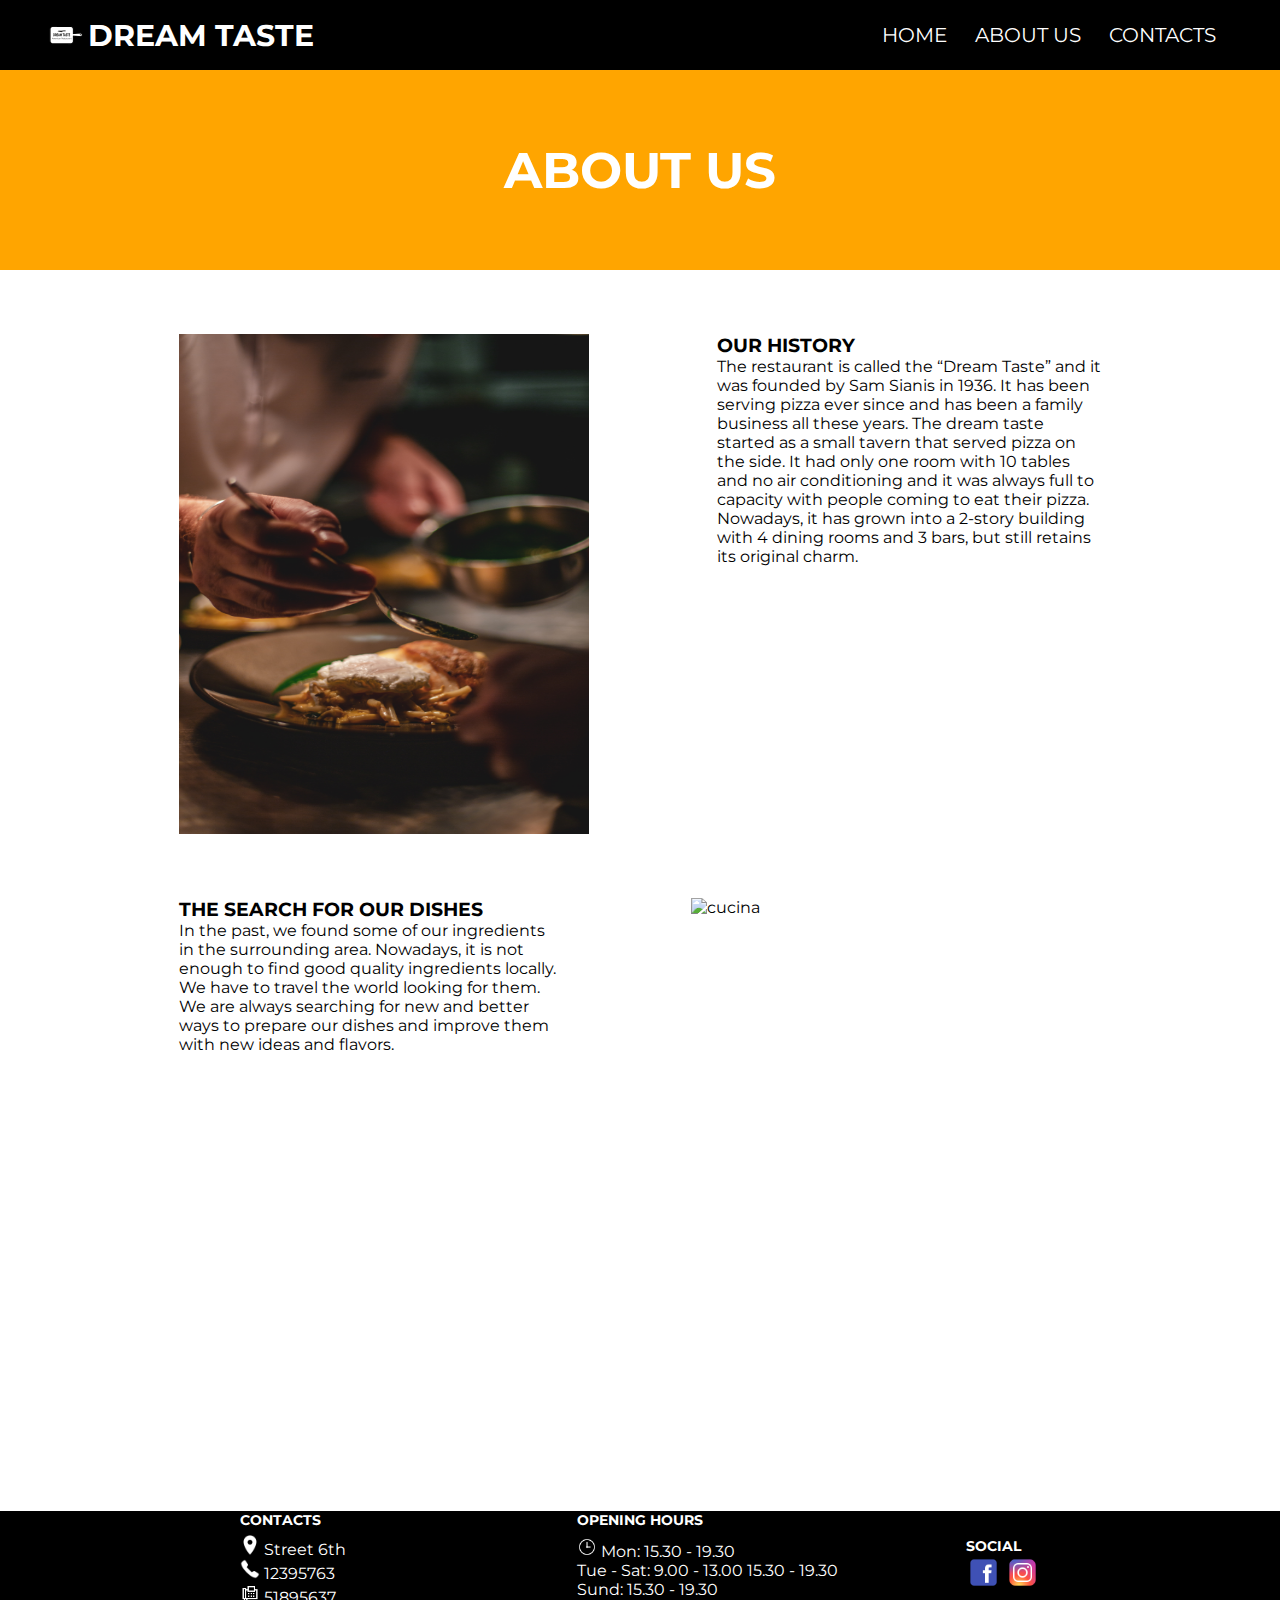
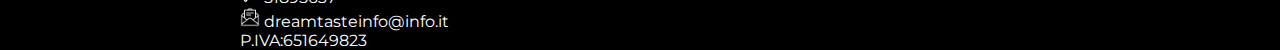
==== pages/aboutus.html @ 14be5a1c "fix name class of index" ====
<!DOCTYPE HTML>
<html lang="it">

<head>
    <meta charset="utf-8">
    <meta name="author" content="">
    <link rel="icon" type="image/png" sizes="32x32" href="../images/logo.png">
    <title>Dream Taste</title>
    <!-- CSS -->
    <link rel="stylesheet" type="text/css" href="../css/base.css">
    <link rel="stylesheet" type="text/css" href="../css/chisiamo.css">
    <link rel="stylesheet" href="https://cdnjs.cloudflare.com/ajax/libs/animate.css/4.1.1/animate.min.css" />
    <!-- Javascript -->
    <script src="../js/index.js"></script>
</head>

<body id="bdy">
    <div id="menuhamb" class="animate__animated animate__fadeInLeft menuhamb">
        <img src="../images/icon-close.svg" alt="close" id="menuclose" class="menuclose" onclick="closemenu()">
        <nav id="navbarmin" class="navbarmin">
            <ul>
                <li><a href="../index.html">Home</a></li>
                <li><a href="../pages/chisiamo.html">Chi siamo</a></li>
                <li><a href="../pages/contacts.html">Contatti</a></li>
            </ul>
        </nav>
    </div>
    <nav id="navbar" class="navbar">
        <img src="../images/logo1.png" alt="logo" id="logo" class="logo">
        <a href="../index.html" style="width: 100%;">
            <h1 style="font-size: 30px;">Dream Taste</h1>
        </a>
        <ul>
            <li><a href="../index.html">Home</a></li>
            <li><a href="../pages/chisiamo.html">About Us</a></li>
            <li><a href="../pages/contacts.html">Contacts</a></li>
        </ul>
        <img src="../images/icon-menu1.svg" alt="menu" id="hamb" class="hamb" onclick="openmenu()">
    </nav>

    <div class="container">
        <div id="backchi" class="backchi">
            <h1>ABOUT US</h1>
        </div>

        <div id="firstchi" class="firstchi">
            <img src="../images/aboutus1.jpg" alt="cucina" id="imgchisiamo" class="imgchisiamo">
            <div id="firsttext" class="firsttext">
                <h3>OUR HISTORY</h3>
                <p id="ptext" class="ptext">The restaurant is called the “Dream Taste” and it was founded by Sam Sianis
                    in 1936. It has been serving pizza ever since and has been a family business all these years.

                    The dream taste started as a small tavern that served pizza on the side. It had only one room with
                    10 tables and no air conditioning and it was always full to capacity with people coming to eat their
                    pizza. Nowadays, it has grown into a 2-story building with 4 dining rooms and 3 bars, but still
                    retains its original charm.
                </p>
            </div>
        </div>

        <div id="firstchi" class="firstchi">

            <div id="firsttext" class="firsttext">
                <h3 style="text-transform: uppercase;">the search for our dishes</h3>
                <p id="ptext" class="ptext">In the past, we found some of our ingredients in the surrounding area.
                    Nowadays, it is not enough to find good quality ingredients locally. We have to travel the world
                    looking for them.

                    We are always searching for new and better ways to prepare our dishes and improve them with new
                    ideas and flavors.
                </p>
            </div>
            <img src="../images/aboutus2.jpg" alt="cucina" id="imgchisiamo" class="imgchisiamo">
        </div>
    </div>



    <div id="footer" class="footer">
        <div id="contatti" class="contatti">
            <h4>CONTACTS</h4>
            <p><img src="../images/posizione.png" alt="posizione" class="iconcontact"> Street 6th
            </p>
            <p><img src="../images/telefono.png" alt="telefono" class="iconcontact"> 12395763</p>
            <p><img src="../images/fax.png" alt="fax" class="iconcontact"> 51895637</p>
            <p><img src="../images/email.png" alt="email" class="iconcontact"> dreamtasteinfo@info.it</p>
            <p id="piva" class="piva">P.IVA:651649823</p>

        </div>

        <div id="orari" class="orari">
            <h4>OPENING HOURS
            </h4>
            <p><img src="../images/orari.png" alt="orologio" class="iconcontact"> Mon: 15.30 - 19.30 <br>
            <p id="textorari" class="textorari">Tue - Sat: 9.00 - 13.00 15.30 - 19.30 <br> Sund: 15.30
                - 19.30 </p>
            </p>
        </div>

        <div id="social" class="social">
            <h4>SOCIAL</h4>
            <a href="https://www.facebook.com/TuttoMattolini" target="_blank"><img src="../images/fb.png" alt="facebook"
                    class="socialicon"></a>
            <a href="https://www.instagram.com/tuttomattolini/" target="_blank"><img src="../images/inst.png"
                    alt="instagram" class="socialicon"></a>
        </div>
    </div>
</body>

</html>
---- css/base.css ----
@import url("https://fonts.googleapis.com/css2?family=Kumbh+Sans:wght@200;700;900&family=Montserrat&family=Red+Hat+Display:wght@400;500&family=Rubik:wght@300&display=swap");
* {
  margin: 0;
  padding: 0;
}
body {
  font-family: "Montserrat", sans-serif;
  display: grid;
  grid-template-rows: 70px 80% 10%;
}
.navbar {
  width: 100%;
  height: 70px;
  background-color: black;
  display: flex;
  align-items: center;
  height: 100%;
}

.menuhamb {
  display: none;
}
.navbar li {
  list-style: none;
}

.navbar ul {
  display: flex;
  width: 100%;
  height: 100%;
  margin-right: 5%;
  align-items: center;
  justify-content: flex-end;
  gap: 5%;
}

.hamb {
  display: none;
}

.navbar a {
  text-decoration: none;
  color: white;
  font-size: 20px;
  text-transform: uppercase;
}

.navbar a:hover {
  color: lightsalmon;
}

.logo {
  width: 50px;
  height: 50px;
  margin-left: 3%;
}

/* Footer*/
.footer {
  background-color: black;
  height: auto;
  color: white;
  display: flex;
  justify-content: center;
  gap: 10%;
  width: 100%;
  grid-row: 4/6;
}

.socialicon {
  width: 35px;
  height: 35px;
}

.social {
  margin-top: 2%;
}

.footer h4 {
  font-size: 14px;
  margin-bottom: 3%;
}

.iconcontact {
  width: 20px;
}

.texthours {
  line-height: 1.5;
}

.contacts {
  margin-top: 2%;
  margin-bottom: 2%;
  display: flex;
  align-items: flex-start;
  flex-direction: column;
}

.social h4 {
  font-size: 14px;
  margin-bottom: 0;
}

.hours {
  margin-top: 2%;
}

@media all and (max-width: 1100px) {
  .navbar a {
    text-decoration: none;
    color: white;
    font-size: 17px;
    text-transform: uppercase;
  }

  .logo {
    width: 40px;
    height: 40px;
    margin-left: 3%;
  }

  .footer h4 {
    font-size: 12px;
  }

  .imgpart {
    width: 35%;
  }

  .footer p {
    font-size: 12px;
  }
}

@media (max-width: 769px) {
  .op {
    overflow-y: hidden;
  }
  .menuhamb {
    background-color: black;
    position: absolute;
    width: 100%;
    height: 100%;
    display: none;
    transition: 0.5s all;
  }
  .navbarmin {
    display: flex;
    align-items: center;
    justify-content: center;
    text-align: center;
    height: 50%;
    margin-top: 25%;
  }
  .navclose {
    margin-top: 2%;
    margin-left: 2%;
    width: 7%;
    cursor: pointer;
  }
  .navbarmin li {
    list-style: none;
    margin-bottom: 15%;
  }
  .navbarmin a {
    text-decoration: none;
    color: white;
    text-transform: uppercase;
    font-size: 20px;
  }

  .navbar ul {
    display: flex;
    width: 100%;
    height: 100%;
    margin-right: 5%;
    align-items: center;
    justify-content: flex-end;
    gap: 3%;
    display: none;
  }
  .hamb {
    width: 4%;
    margin-right: 3%;
    cursor: pointer;
    display: block;
  }

  .footer {
    display: flex;
    flex-direction: column;
  }
  .socialicon {
    width: 30px;
    height: 30px;
  }
  .social {
    margin-top: 4%;
    margin-left: 3%;
  }

  .contacts {
    margin-left: 3%;
    display: flex;
    align-items: flex-start;
    flex-direction: column;
  }

  .hours {
    display: flex;
    align-items: flex-start;
    justify-content: center;
    flex-direction: column;
    margin-left: 3%;
  }
}
---- css/chisiamo.css ----
.title {
  width: 60%;
}

.backchi {
  width: 100%;
  height: 200px;
  background-color: orange;
  display: flex;
  align-items: center;
  justify-content: center;
  color: white;
}

.backchi h1 {
  font-size: 50px;
  font-weight: bolder;
}

.firstchi {
  display: flex;
  justify-content: center;
  gap: 10%;
  margin-top: 5%;
  margin-bottom: 5%;
}

.imgchisiamo {
  width: 410px;
  height: 500px;
}
.firsttext {
  width: 30%;
}
.footer {
  grid-row: 4/6;
}

@media (max-width: 769px) {
  .title {
    width: 50%;
  }

  .firstchi {
    display: table;
    gap: 10%;
    margin-top: 5%;
    margin-bottom: 5%;
  }
  .imgchisiamo {
    width: 50%;
    margin-left: 25%;
    display: table-footer-group;
    margin-top: 3%;
  }
  .firsttext {
    margin-right: 5%;
    display: table-header-group;
  }
  .firsttext h3 {
    text-align: center;
  }
  .ptext {
    width: 80%;
    margin-left: 10%;
  }
}
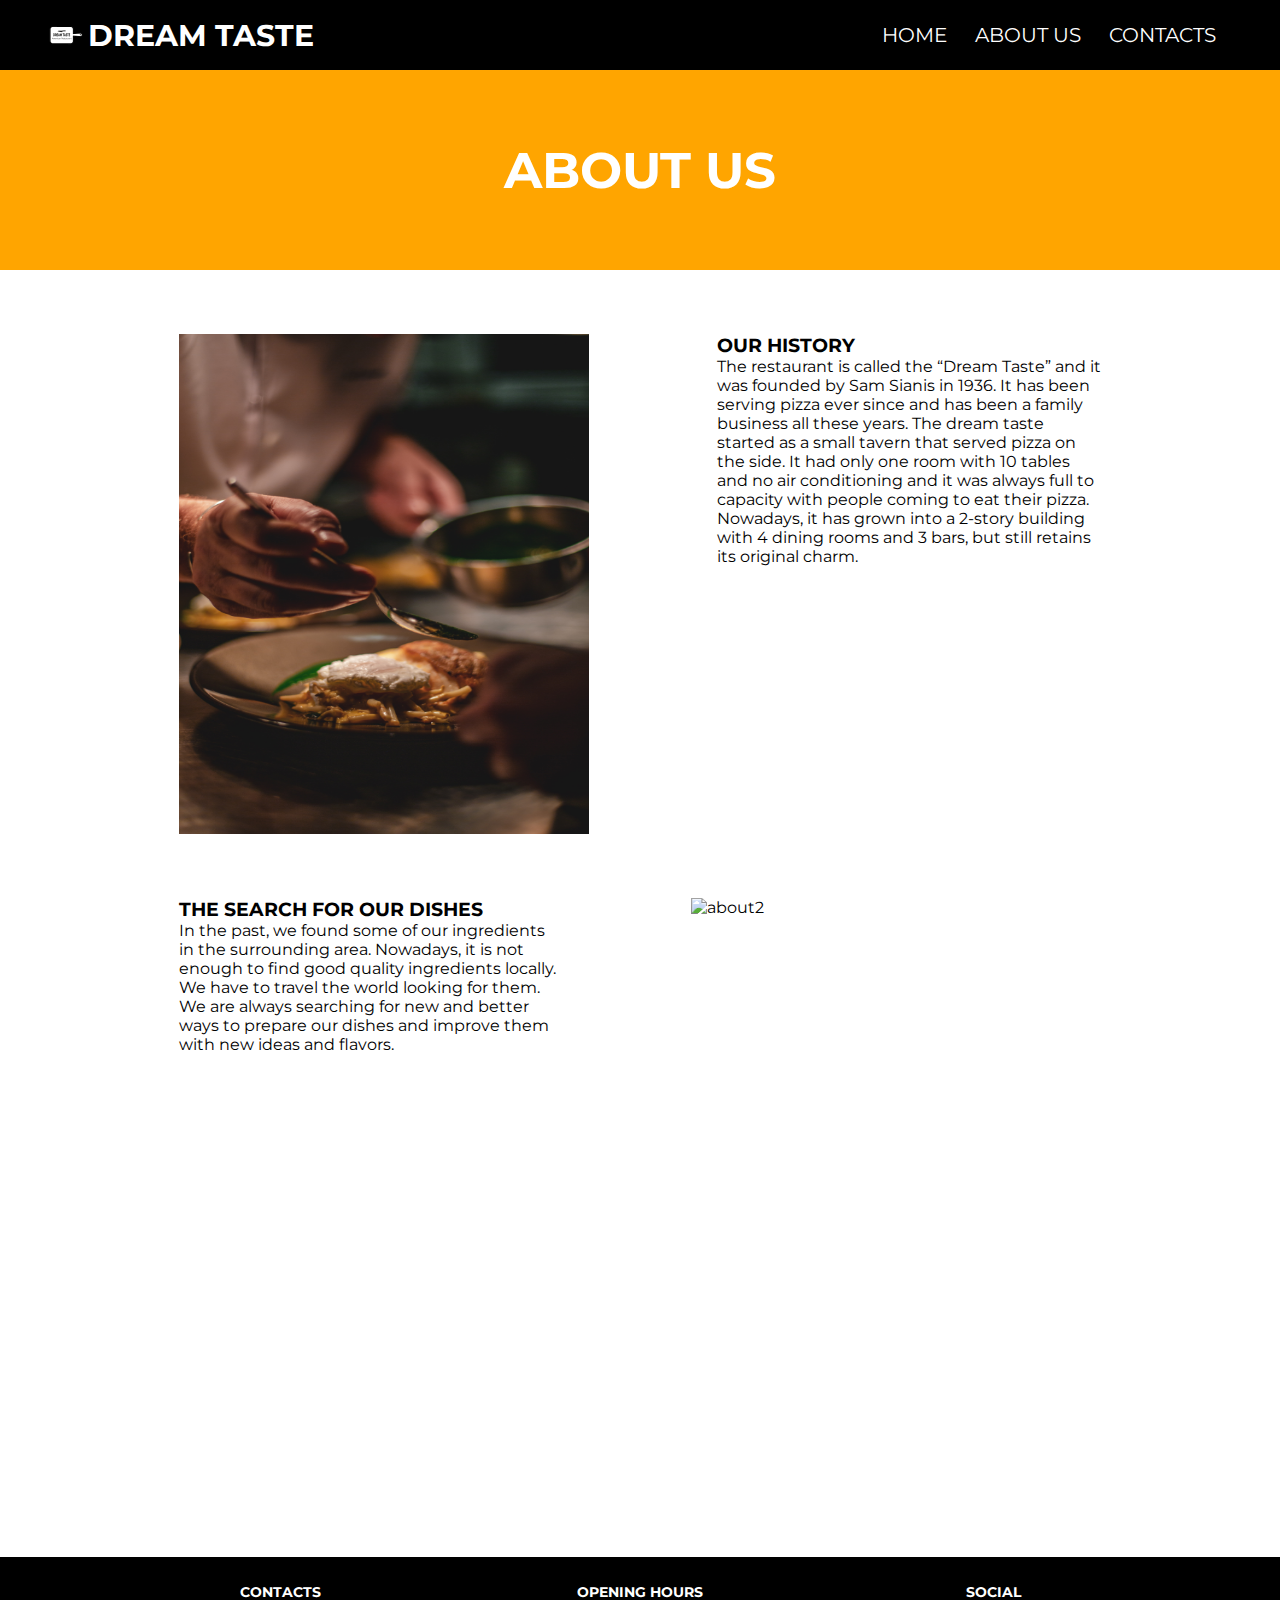
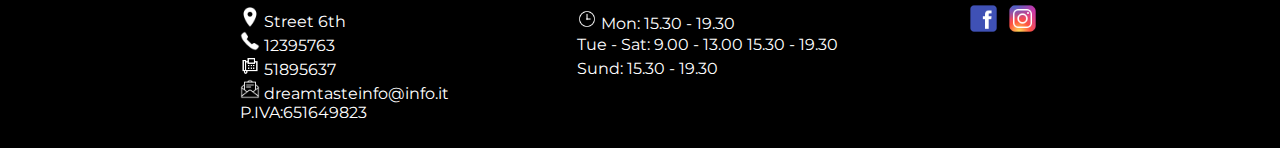
==== commit 9a0307e2: "fix about us" ====
--- a/pages/aboutus.html
+++ b/pages/aboutus.html
@@ -15,13 +15,13 @@
 </head>
 
 <body id="bdy">
-    <div id="menuhamb" class="animate__animated animate__fadeInLeft menuhamb">
-        <img src="../images/icon-close.svg" alt="close" id="menuclose" class="menuclose" onclick="closemenu()">
+    <div id="navhamb" class="animate__animated animate__fadeInLeft menuhamb">
+        <img src="../images/icon-close.svg" alt="close" id="navclose" class="navclose" onclick="closemenu()">
         <nav id="navbarmin" class="navbarmin">
             <ul>
                 <li><a href="../index.html">Home</a></li>
-                <li><a href="../pages/chisiamo.html">Chi siamo</a></li>
-                <li><a href="../pages/contacts.html">Contatti</a></li>
+                <li><a href="../pages/aboutus.html">About Us</a></li>
+                <li><a href="../pages/contacts.html">Contacts</a></li>
             </ul>
         </nav>
     </div>
@@ -32,19 +32,19 @@
         </a>
         <ul>
             <li><a href="../index.html">Home</a></li>
-            <li><a href="../pages/chisiamo.html">About Us</a></li>
+            <li><a href="../pages/aboutus.html">About Us</a></li>
             <li><a href="../pages/contacts.html">Contacts</a></li>
         </ul>
-        <img src="../images/icon-menu1.svg" alt="menu" id="hamb" class="hamb" onclick="openmenu()">
+        <img src="../images/icon-menu1.svg" alt="navbar" id="hamb" class="hamb" onclick="openmenu()">
     </nav>
 
     <div class="container">
-        <div id="backchi" class="backchi">
+        <div id="backabout" class="backabout">
             <h1>ABOUT US</h1>
         </div>
 
-        <div id="firstchi" class="firstchi">
-            <img src="../images/aboutus1.jpg" alt="cucina" id="imgchisiamo" class="imgchisiamo">
+        <div id="firstabout1" class="firstabout">
+            <img src="../images/aboutus1.jpg" alt="about1" id="imgabout1" class="imgabout">
             <div id="firsttext" class="firsttext">
                 <h3>OUR HISTORY</h3>
                 <p id="ptext" class="ptext">The restaurant is called the “Dream Taste” and it was founded by Sam Sianis
@@ -58,7 +58,7 @@
             </div>
         </div>
 
-        <div id="firstchi" class="firstchi">
+        <div id="firstabout2" class="firstabout">
 
             <div id="firsttext" class="firsttext">
                 <h3 style="text-transform: uppercase;">the search for our dishes</h3>
@@ -70,39 +70,39 @@
                     ideas and flavors.
                 </p>
             </div>
-            <img src="../images/aboutus2.jpg" alt="cucina" id="imgchisiamo" class="imgchisiamo">
+            <img src="../images/aboutus2.jpg" alt="about2" id="imgabout2" class="imgabout">
         </div>
     </div>
 
 
 
     <div id="footer" class="footer">
-        <div id="contatti" class="contatti">
+        <div id="contacts" class="contacts">
             <h4>CONTACTS</h4>
-            <p><img src="../images/posizione.png" alt="posizione" class="iconcontact"> Street 6th
+            <p><img src="../images/position.png" alt="posizione" class="iconcontact"> Street 6th
             </p>
-            <p><img src="../images/telefono.png" alt="telefono" class="iconcontact"> 12395763</p>
+            <p><img src="../images/telephone.png" alt="telefono" class="iconcontact"> 12395763</p>
             <p><img src="../images/fax.png" alt="fax" class="iconcontact"> 51895637</p>
             <p><img src="../images/email.png" alt="email" class="iconcontact"> dreamtasteinfo@info.it</p>
             <p id="piva" class="piva">P.IVA:651649823</p>
 
         </div>
 
-        <div id="orari" class="orari">
+        <div id="hours" class="hours">
             <h4>OPENING HOURS
             </h4>
-            <p><img src="../images/orari.png" alt="orologio" class="iconcontact"> Mon: 15.30 - 19.30 <br>
-            <p id="textorari" class="textorari">Tue - Sat: 9.00 - 13.00 15.30 - 19.30 <br> Sund: 15.30
+            <p><img src="../images/orari.png" alt="clock" class="iconcontact"> Mon: 15.30 - 19.30 <br>
+            <p id="texthours" class="texthours">Tue - Sat: 9.00 - 13.00 15.30 - 19.30 <br> Sund: 15.30
                 - 19.30 </p>
             </p>
         </div>
 
         <div id="social" class="social">
             <h4>SOCIAL</h4>
-            <a href="https://www.facebook.com/TuttoMattolini" target="_blank"><img src="../images/fb.png" alt="facebook"
+            <a href="https://www.facebook.com/" target="_blank"><img src="../images/fb.png" alt="facebook"
                     class="socialicon"></a>
-            <a href="https://www.instagram.com/tuttomattolini/" target="_blank"><img src="../images/inst.png"
-                    alt="instagram" class="socialicon"></a>
+            <a href="https://www.instagram.com/" target="_blank"><img src="../images/inst.png" alt="instagram"
+                    class="socialicon"></a>
         </div>
     </div>
 </body>
--- a/css/chisiamo.css
+++ b/css/chisiamo.css
@@ -2,7 +2,7 @@
   width: 60%;
 }
 
-.backchi {
+.backabout {
   width: 100%;
   height: 200px;
   background-color: orange;
@@ -12,12 +12,12 @@
   color: white;
 }
 
-.backchi h1 {
+.backabout h1 {
   font-size: 50px;
   font-weight: bolder;
 }
 
-.firstchi {
+.firstabout {
   display: flex;
   justify-content: center;
   gap: 10%;
@@ -25,7 +25,7 @@
   margin-bottom: 5%;
 }
 
-.imgchisiamo {
+.imgabout {
   width: 410px;
   height: 500px;
 }
@@ -41,13 +41,13 @@
     width: 50%;
   }
 
-  .firstchi {
+  .firstabout {
     display: table;
     gap: 10%;
     margin-top: 5%;
     margin-bottom: 5%;
   }
-  .imgchisiamo {
+  .imgabout {
     width: 50%;
     margin-left: 25%;
     display: table-footer-group;
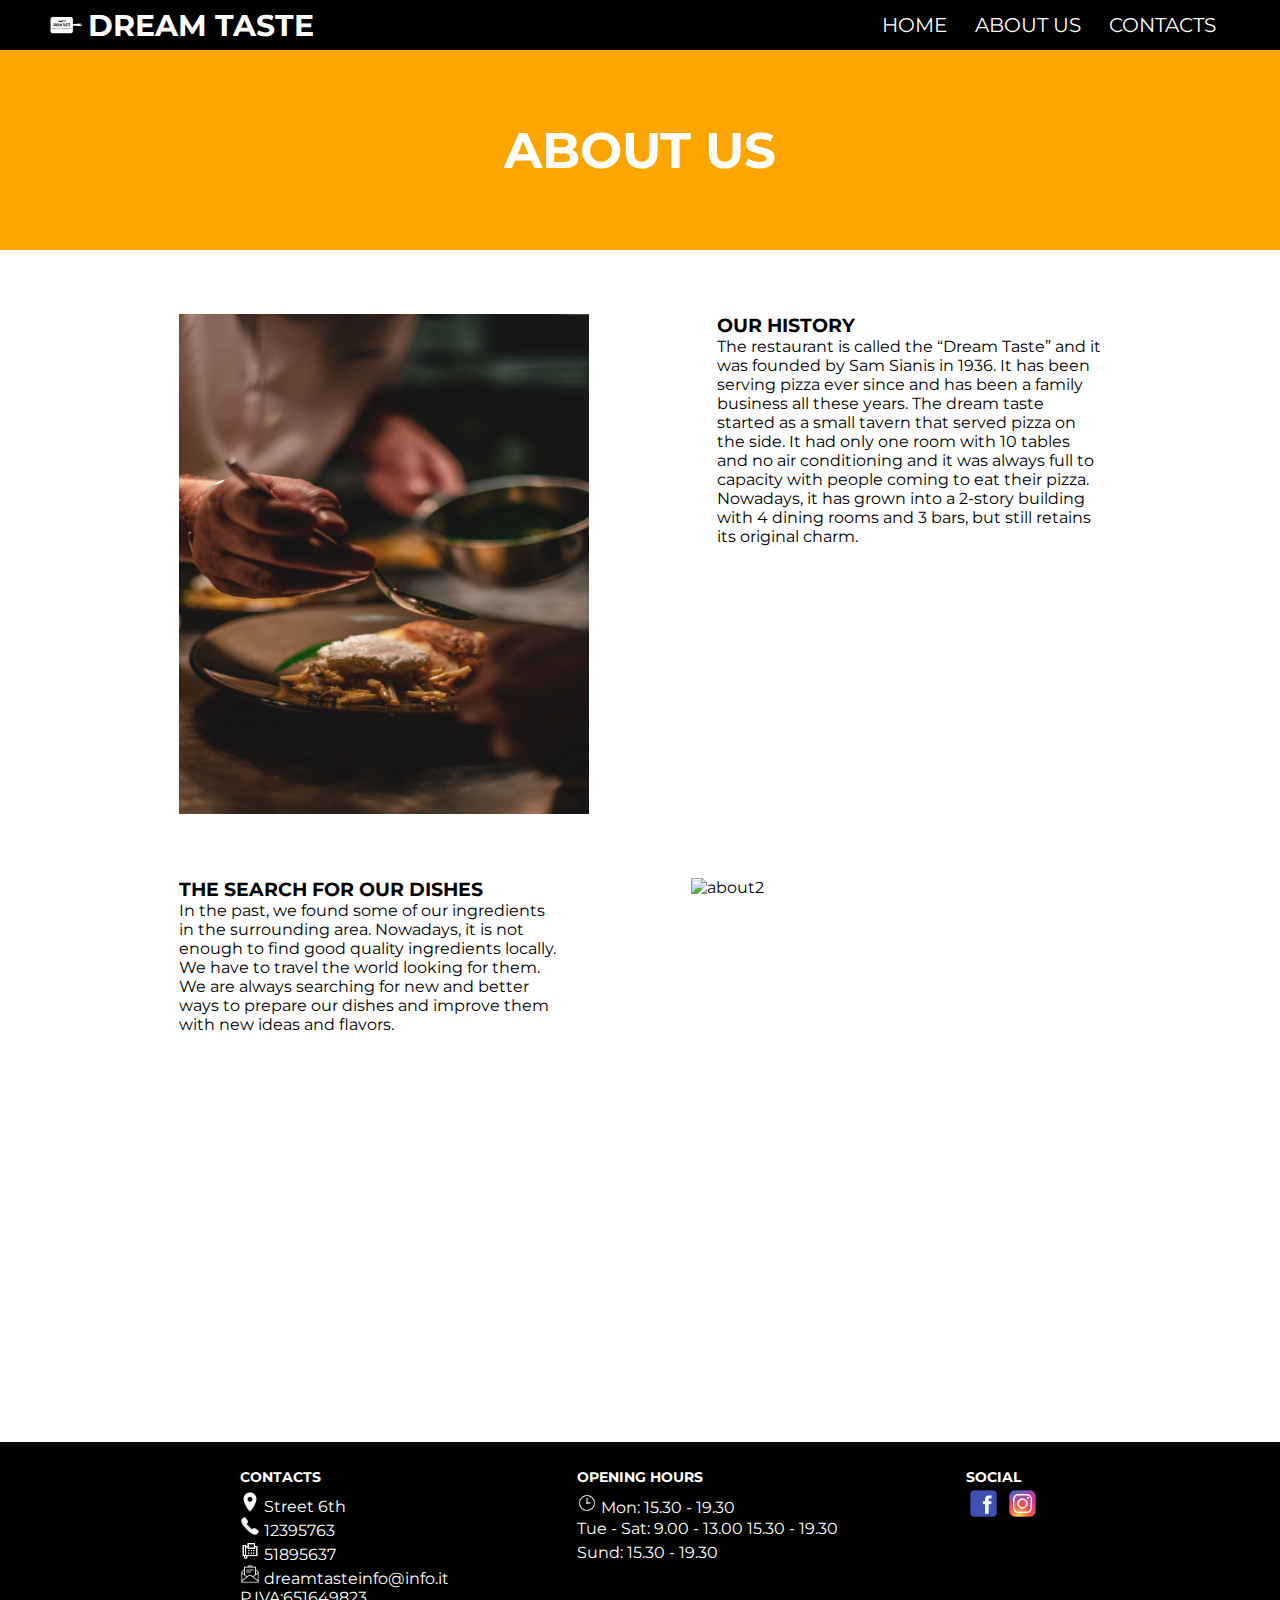
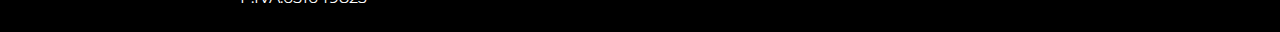
==== commit dfe085cf: "wip" ====
--- a/pages/aboutus.html
+++ b/pages/aboutus.html
@@ -1,14 +1,15 @@
-<!DOCTYPE HTML>
-<html lang="it">
+<!DOCTYPE html>
+<html lang="en">
 
 <head>
-    <meta charset="utf-8">
-    <meta name="author" content="">
+    <meta charset="UTF-8">
+    <meta http-equiv="X-UA-Compatible" content="IE=edge">
+    <meta name="viewport" content="width=device-width, initial-scale=1.0">
     <link rel="icon" type="image/png" sizes="32x32" href="../images/logo.png">
     <title>Dream Taste</title>
     <!-- CSS -->
     <link rel="stylesheet" type="text/css" href="../css/base.css">
-    <link rel="stylesheet" type="text/css" href="../css/chisiamo.css">
+    <link rel="stylesheet" type="text/css" href="../css/aboutus.css">
     <link rel="stylesheet" href="https://cdnjs.cloudflare.com/ajax/libs/animate.css/4.1.1/animate.min.css" />
     <!-- Javascript -->
     <script src="../js/index.js"></script>
@@ -91,7 +92,7 @@
         <div id="hours" class="hours">
             <h4>OPENING HOURS
             </h4>
-            <p><img src="../images/orari.png" alt="clock" class="iconcontact"> Mon: 15.30 - 19.30 <br>
+            <p><img src="../images/hours.png" alt="clock" class="iconcontact"> Mon: 15.30 - 19.30 <br>
             <p id="texthours" class="texthours">Tue - Sat: 9.00 - 13.00 15.30 - 19.30 <br> Sund: 15.30
                 - 19.30 </p>
             </p>
--- a/css/base.css
+++ b/css/base.css
@@ -5,8 +5,10 @@
 }
 body {
   font-family: "Montserrat", sans-serif;
-  display: grid;
-  grid-template-rows: 70px 80% 10%;
+  /* display: grid;
+  grid-template-rows: 70px 80% 10%; */
+  display: flex;
+  flex-direction: column;
 }
 .navbar {
   width: 100%;
--- a/css/aboutus.css
+++ b/css/aboutus.css
@@ -0,0 +1,67 @@
+.title {
+  width: 60%;
+}
+
+.backabout {
+  width: 100%;
+  height: 200px;
+  background-color: orange;
+  display: flex;
+  align-items: center;
+  justify-content: center;
+  color: white;
+}
+
+.backabout h1 {
+  font-size: 50px;
+  font-weight: bolder;
+}
+
+.firstabout {
+  display: flex;
+  justify-content: center;
+  gap: 10%;
+  margin-top: 5%;
+  margin-bottom: 5%;
+}
+
+.imgabout {
+  width: 410px;
+  height: 500px;
+}
+.firsttext {
+  width: 30%;
+}
+.footer {
+  grid-row: 4/6;
+}
+
+@media (max-width: 769px) {
+  .title {
+    width: 50%;
+  }
+
+  .firstabout {
+    display: table;
+    gap: 10%;
+    margin-top: 5%;
+    margin-bottom: 5%;
+  }
+  .imgabout {
+    width: 50%;
+    margin-left: 25%;
+    display: table-footer-group;
+    margin-top: 3%;
+  }
+  .firsttext {
+    margin-right: 5%;
+    display: table-header-group;
+  }
+  .firsttext h3 {
+    text-align: center;
+  }
+  .ptext {
+    width: 80%;
+    margin-left: 10%;
+  }
+}
